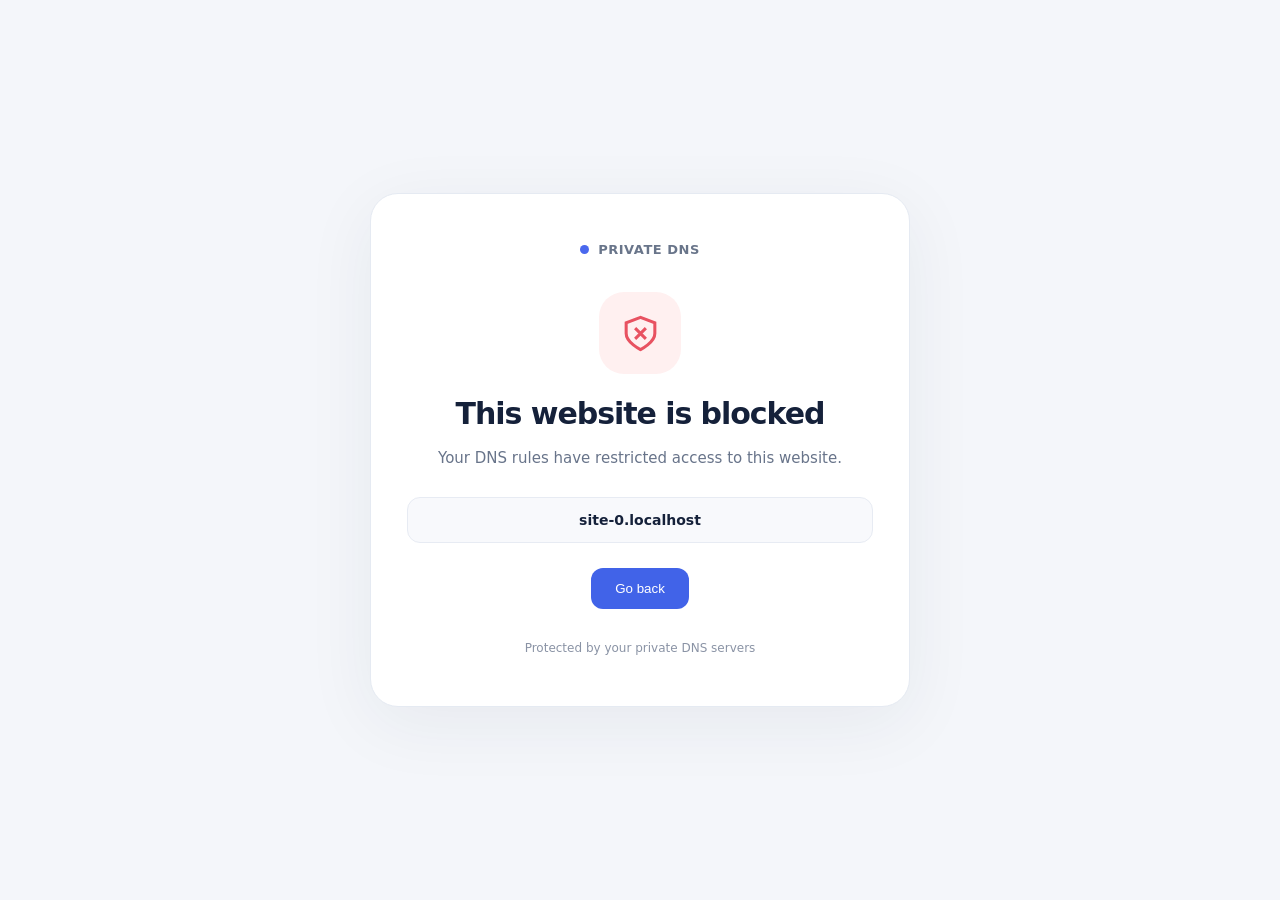
==== blockpage.html @ 3016d599 "Add two-node DNS installer, YouTube redirects, device helpers and private certificate renewal" ====
<!doctype html>
<html lang="en"><head><meta charset="utf-8"><meta name="viewport" content="width=device-width,initial-scale=1"><meta name="color-scheme" content="light dark"><title>Website blocked · Private DNS</title><style>
*{box-sizing:border-box}body{margin:0;min-height:100svh;display:grid;place-items:center;padding:24px;background:#f4f6fa;color:#15213a;font-family:system-ui,-apple-system,BlinkMacSystemFont,"Segoe UI",sans-serif}.card{width:min(100%,540px);background:#fff;border:1px solid #e5eaf2;border-radius:28px;padding:48px 36px;text-align:center;box-shadow:0 16px 70px #1d2c4710}.brand{display:flex;gap:9px;justify-content:center;align-items:center;font-size:13px;font-weight:650;letter-spacing:.04em;color:#69758a}.dot{width:9px;height:9px;border-radius:50%;background:#4a68ee}.shield{margin:35px auto 22px;width:82px;height:82px;display:grid;place-items:center;border-radius:25px;background:#fff0f0;color:#e85261}h1{font-size:30px;letter-spacing:-.035em;margin:0 0 15px}p{line-height:1.7;color:#68748a;font-size:15px;margin:0}.domain{margin:25px 0;border:1px solid #e7ebf3;background:#f8f9fc;border-radius:13px;padding:14px;overflow-wrap:anywhere;font-size:14px;font-weight:600}button{border:0;border-radius:12px;background:#4163e8;color:white;font:600 14px inherit;padding:13px 24px;cursor:pointer}.footer{margin-top:29px;font-size:12px;color:#8a93a5}@media(prefers-color-scheme:dark){body{background:#0d1422;color:#eef2fc}.card{background:#141f32;border-color:#263248;box-shadow:0 16px 70px #0003}.brand,p{color:#a3afc4}.shield{background:#35202d;color:#ff8493}.domain{background:#101a2b;border-color:#293750}.footer{color:#8592a8}}@media(max-width:450px){.card{padding:36px 24px}h1{font-size:27px}}
</style></head><body><main class="card"><div class="brand"><span class="dot"></span>PRIVATE DNS</div><div class="shield"><svg width="43" height="43" viewBox="0 0 24 24" fill="none" stroke="currentColor" stroke-width="1.7"><path d="M12 3 4 6v6c0 5 8 9 8 9s8-4 8-9V6z"/><path d="m9 9 6 6m0-6-6 6"/></svg></div><h1>This website is blocked</h1><p>Your DNS rules have restricted access to this website.</p><div class="domain" id="domain">Blocked website</div><button id="back" type="button">Go back</button><p class="footer">Protected by your private DNS servers</p></main><script>document.getElementById('domain').textContent=location.hostname;document.getElementById('back').onclick=()=>{if(history.length>1)history.back();else location.replace('about:blank')};</script></body></html>
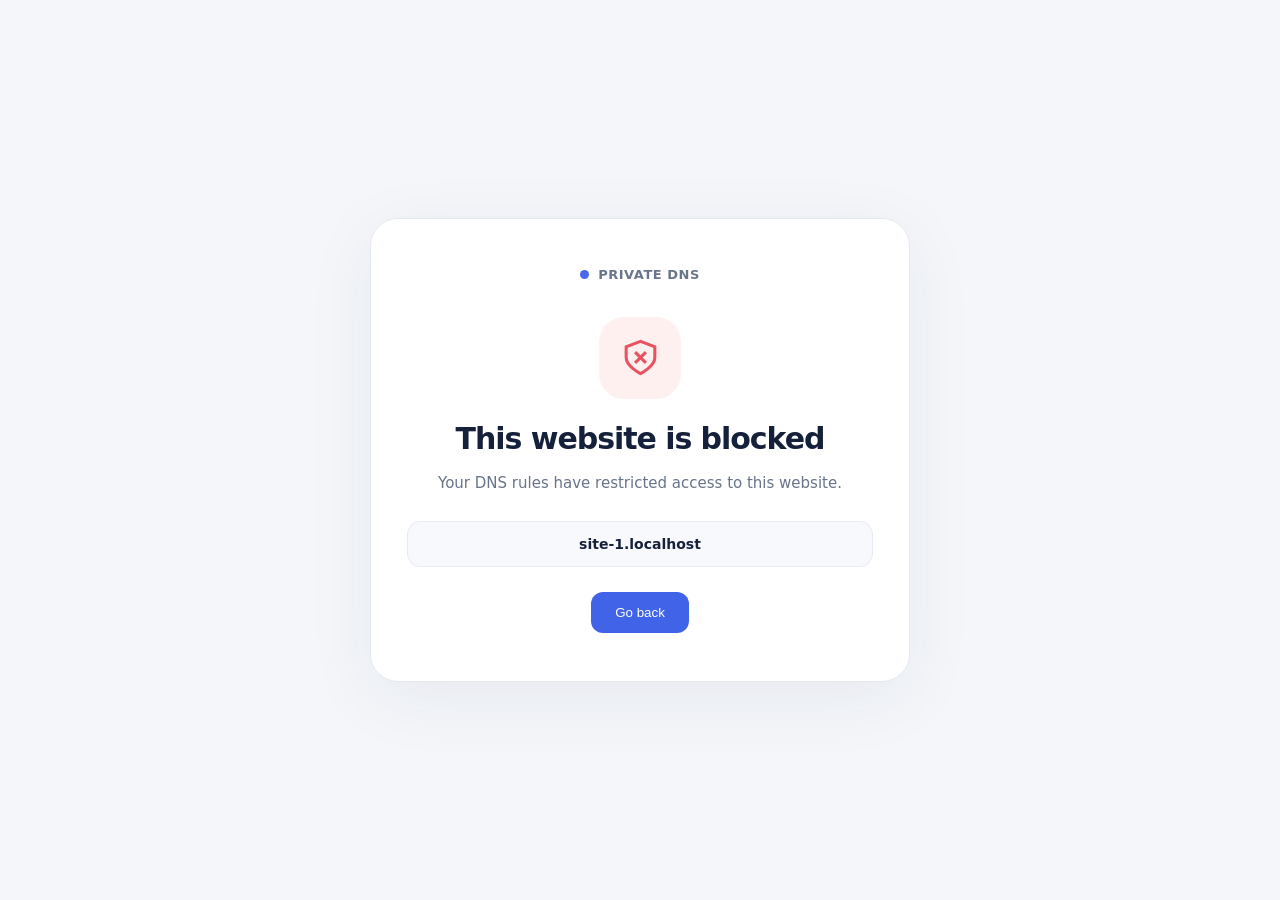
==== commit 27dcde53: "Add shared device profiles, per-profile category and site rules, and zero-TTL DNS replies" ====
--- a/blockpage.html
+++ b/blockpage.html
@@ -1,4 +1,4 @@
 <!doctype html>
 <html lang="en"><head><meta charset="utf-8"><meta name="viewport" content="width=device-width,initial-scale=1"><meta name="color-scheme" content="light dark"><title>Website blocked · Private DNS</title><style>
 *{box-sizing:border-box}body{margin:0;min-height:100svh;display:grid;place-items:center;padding:24px;background:#f4f6fa;color:#15213a;font-family:system-ui,-apple-system,BlinkMacSystemFont,"Segoe UI",sans-serif}.card{width:min(100%,540px);background:#fff;border:1px solid #e5eaf2;border-radius:28px;padding:48px 36px;text-align:center;box-shadow:0 16px 70px #1d2c4710}.brand{display:flex;gap:9px;justify-content:center;align-items:center;font-size:13px;font-weight:650;letter-spacing:.04em;color:#69758a}.dot{width:9px;height:9px;border-radius:50%;background:#4a68ee}.shield{margin:35px auto 22px;width:82px;height:82px;display:grid;place-items:center;border-radius:25px;background:#fff0f0;color:#e85261}h1{font-size:30px;letter-spacing:-.035em;margin:0 0 15px}p{line-height:1.7;color:#68748a;font-size:15px;margin:0}.domain{margin:25px 0;border:1px solid #e7ebf3;background:#f8f9fc;border-radius:13px;padding:14px;overflow-wrap:anywhere;font-size:14px;font-weight:600}button{border:0;border-radius:12px;background:#4163e8;color:white;font:600 14px inherit;padding:13px 24px;cursor:pointer}.footer{margin-top:29px;font-size:12px;color:#8a93a5}@media(prefers-color-scheme:dark){body{background:#0d1422;color:#eef2fc}.card{background:#141f32;border-color:#263248;box-shadow:0 16px 70px #0003}.brand,p{color:#a3afc4}.shield{background:#35202d;color:#ff8493}.domain{background:#101a2b;border-color:#293750}.footer{color:#8592a8}}@media(max-width:450px){.card{padding:36px 24px}h1{font-size:27px}}
-</style></head><body><main class="card"><div class="brand"><span class="dot"></span>PRIVATE DNS</div><div class="shield"><svg width="43" height="43" viewBox="0 0 24 24" fill="none" stroke="currentColor" stroke-width="1.7"><path d="M12 3 4 6v6c0 5 8 9 8 9s8-4 8-9V6z"/><path d="m9 9 6 6m0-6-6 6"/></svg></div><h1>This website is blocked</h1><p>Your DNS rules have restricted access to this website.</p><div class="domain" id="domain">Blocked website</div><button id="back" type="button">Go back</button><p class="footer">Protected by your private DNS servers</p></main><script>document.getElementById('domain').textContent=location.hostname;document.getElementById('back').onclick=()=>{if(history.length>1)history.back();else location.replace('about:blank')};</script></body></html>
+</style></head><body><main class="card"><div class="brand"><span class="dot"></span>PRIVATE DNS</div><div class="shield"><svg width="43" height="43" viewBox="0 0 24 24" fill="none" stroke="currentColor" stroke-width="1.7"><path d="M12 3 4 6v6c0 5 8 9 8 9s8-4 8-9V6z"/><path d="m9 9 6 6m0-6-6 6"/></svg></div><h1>This website is blocked</h1><p>Your DNS rules have restricted access to this website.</p><div class="domain" id="domain">Blocked website</div><button id="back" type="button">Go back</button></main><script>document.getElementById('domain').textContent=location.hostname;document.getElementById('back').onclick=()=>{if(history.length>1)history.back();else location.replace('about:blank')};</script></body></html>
